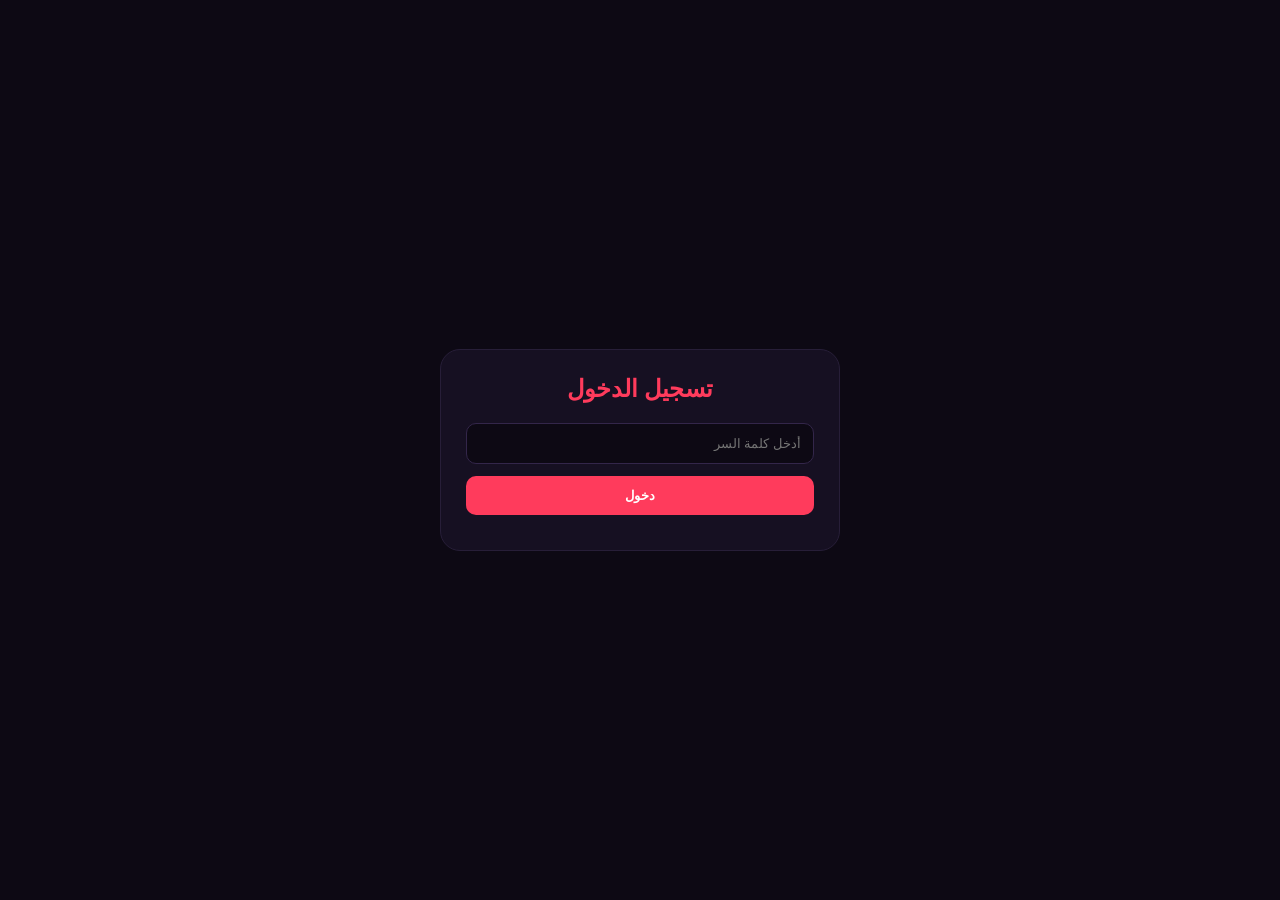
==== admin.html @ 70c2b47e "Add admin panel for memory managementadmin.html" ====
<!DOCTYPE html>
<html lang="ar" dir="rtl">
<head>
  <meta charset="UTF-8">
  <meta name="viewport" content="width=device-width, initial-scale=1.0">
  <title>لوحة التحكم</title>
  <style>
    * { margin: 0; padding: 0; box-sizing: border-box; font-family: sans-serif; }
    body { background-color: #0d0914; color: #fff; min-height: 100vh; padding: 20px; display: flex; justify-content: center; align-items: center; }
    .box { background: #161022; border: 1px solid #271e38; padding: 25px; border-radius: 20px; width: 100%; max-width: 400px; }
    h2 { text-align: center; margin-bottom: 20px; color: #ff3b5c; }
    input, textarea { width: 100%; padding: 12px; margin-bottom: 12px; border-radius: 10px; border: 1px solid #33264a; background: #0d0914; color: #fff; }
    button { width: 100%; padding: 12px; border-radius: 10px; border: none; font-weight: bold; cursor: pointer; margin-bottom: 10px; }
    .btn-add { background: #ff3b5c; color: white; }
    .btn-toggle { background: #2563eb; color: white; }
    .btn-danger { background: #dc2626; color: white; }
    .hidden { display: none !important; }
    .status { text-align: center; margin: 15px 0; font-weight: bold; }
  </style>
</head>
<body>

  <!-- شاشة الدخول -->
  <div id="login-box" class="box">
    <h2>تسجيل الدخول</h2>
    <input type="password" id="pass" placeholder="أدخل كلمة السر">
    <button class="btn-add" onclick="login()">دخول</button>
  </div>

  <!-- لوحة التحكم -->
  <div id="admin-box" class="box hidden">
    <h2>إضافة ذكرى جديدة ✨</h2>
    <input type="text" id="post-title" placeholder="عنوان الذكرى">
    <input type="text" id="post-date" placeholder="التاريخ (مثال: 2026/09/07)">
    <textarea id="post-text" rows="4" placeholder="اكتب الكلام أو البوست هنا..."></textarea>
    <input type="text" id="post-image" placeholder="رابط الصورة (URL)">
    <input type="text" id="post-audio" placeholder="رابط الأغنية/الصوت (MP3 URL)">
    
    <button class="btn-add" onclick="addPost()">نشر الذكرى ✅</button>
    
    <hr style="border-color:#271e38; margin: 20px 0;">
    
    <div class="status" id="status-text"></div>
    <button class="btn-toggle" onclick="toggleSite()">تغيير حالة الموقع (قفل / فتح)</button>
    <button class="btn-danger" onclick="clearAll()">حذف جميع الذكريات 🗑️</button>
  </div>

  <script>
    const SECRET = "2712007";

    function login() {
      if (document.getElementById('pass').value === SECRET) {
        document.getElementById('login-box').classList.add('hidden');
        document.getElementById('admin-box').classList.remove('hidden');
        updateStatusUI();
      } else {
        alert("كلمة السر خاطئة!");
      }
    }

    function addPost() {
      const title = document.getElementById('post-title').value;
      const date = document.getElementById('post-date').value;
      const text = document.getElementById('post-text').value;
      const image = document.getElementById('post-image').value;
      const audio = document.getElementById('post-audio').value;

      if (!title || !text) {
        alert("يرجى كتابة العنوان والنص على الأقل!");
        return;
      }

      const posts = JSON.parse(localStorage.getItem('memories_posts') || '[]');
      posts.unshift({ title, date: date || new Date().toLocaleDateString('ar-EG'), text, image, audio });
      
      localStorage.setItem('memories_posts', JSON.stringify(posts));
      alert("تمت إضافة الذكرى بنجاح ✨");
      
      // تفريغ الخانات
      document.getElementById('post-title').value = '';
      document.getElementById('post-date').value = '';
      document.getElementById('post-text').value = '';
      document.getElementById('post-image').value = '';
      document.getElementById('post-audio').value = '';
    }

    function updateStatusUI() {
      const isActive = localStorage.getItem('memories_site_active') !== 'false';
      document.getElementById('status-text').innerHTML = isActive 
        ? "حالة الموقع الآن: <span style='color:#10b981'>مفتوح ✅</span>"
        : "حالة الموقع الآن: <span style='color:#ff3b5c'>مغلق 🔒</span>";
    }

    function toggleSite() {
      const isActive = localStorage.getItem('memories_site_active') !== 'false';
      localStorage.setItem('memories_site_active', !isActive);
      updateStatusUI();
    }

    function clearAll() {
      if (confirm("هل أنت تأكد من حذف كل الذكريات؟")) {
        localStorage.removeItem('memories_posts');
        alert("تم الحذف!");
      }
    }
  </script>
</body>
      </html>
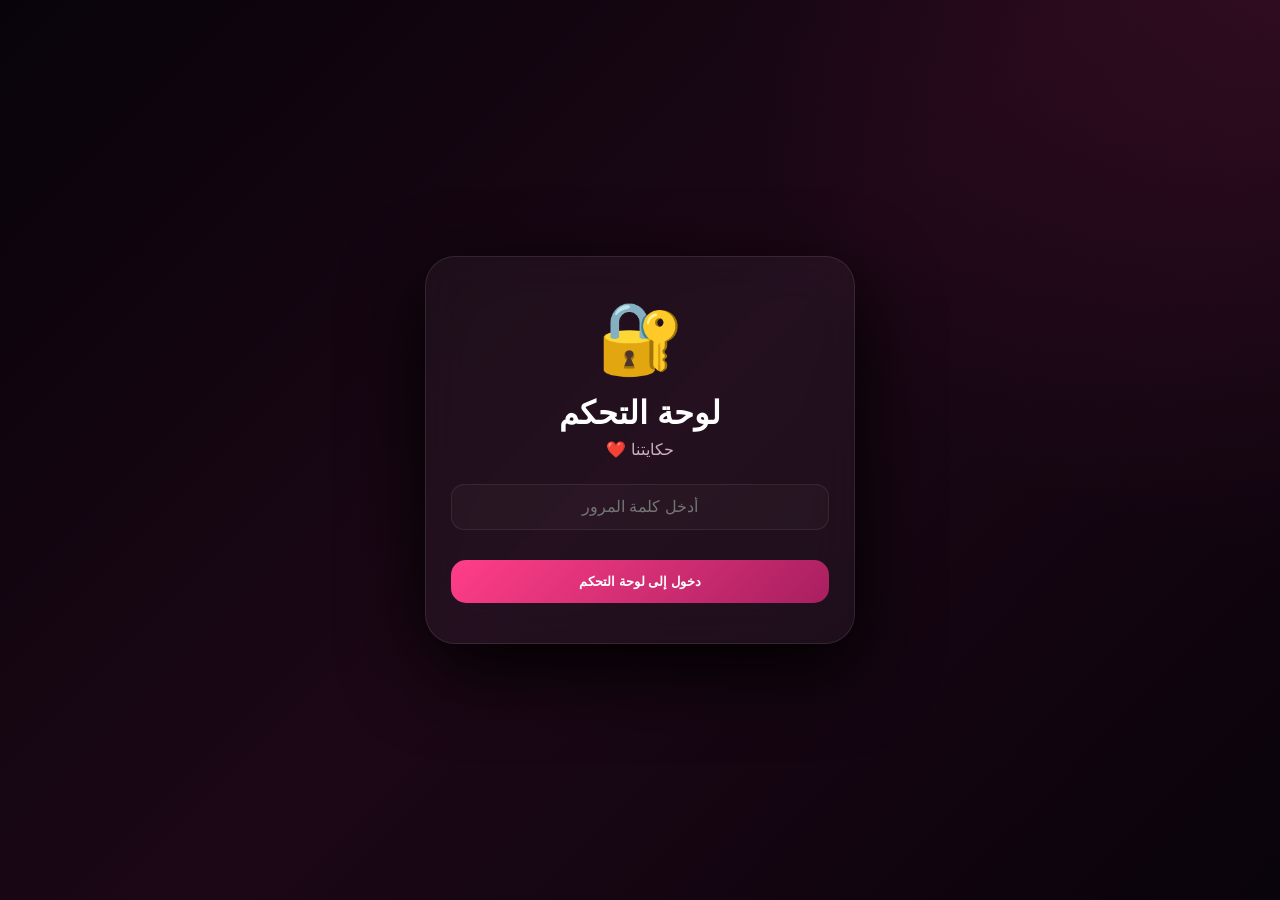
==== commit 50e1f89b: "admin.html" ====
--- a/admin.html
+++ b/admin.html
@@ -1,109 +1,1325 @@
 <!DOCTYPE html>
 <html lang="ar" dir="rtl">
 <head>
-  <meta charset="UTF-8">
-  <meta name="viewport" content="width=device-width, initial-scale=1.0">
-  <title>لوحة التحكم</title>
-  <style>
-    * { margin: 0; padding: 0; box-sizing: border-box; font-family: sans-serif; }
-    body { background-color: #0d0914; color: #fff; min-height: 100vh; padding: 20px; display: flex; justify-content: center; align-items: center; }
-    .box { background: #161022; border: 1px solid #271e38; padding: 25px; border-radius: 20px; width: 100%; max-width: 400px; }
-    h2 { text-align: center; margin-bottom: 20px; color: #ff3b5c; }
-    input, textarea { width: 100%; padding: 12px; margin-bottom: 12px; border-radius: 10px; border: 1px solid #33264a; background: #0d0914; color: #fff; }
-    button { width: 100%; padding: 12px; border-radius: 10px; border: none; font-weight: bold; cursor: pointer; margin-bottom: 10px; }
-    .btn-add { background: #ff3b5c; color: white; }
-    .btn-toggle { background: #2563eb; color: white; }
-    .btn-danger { background: #dc2626; color: white; }
-    .hidden { display: none !important; }
-    .status { text-align: center; margin: 15px 0; font-weight: bold; }
-  </style>
+<meta charset="UTF-8">
+<meta name="viewport" content="width=device-width,initial-scale=1.0">
+<title>لوحة التحكم | حكايتنا</title>
+
+<style>
+*{
+  box-sizing:border-box;
+  margin:0;
+  padding:0;
+}
+
+body{
+  font-family:Arial,Tahoma,sans-serif;
+  background:
+    radial-gradient(circle at top right,#5d173855,transparent 35%),
+    linear-gradient(135deg,#08030a,#1c0716,#09030b);
+  color:#fff;
+  min-height:100vh;
+}
+
+/* LOGIN */
+
+.login{
+  min-height:100vh;
+  display:flex;
+  align-items:center;
+  justify-content:center;
+  padding:20px;
+}
+
+.login-box{
+  width:100%;
+  max-width:430px;
+  padding:40px 25px;
+  text-align:center;
+  border-radius:30px;
+  background:#ffffff0a;
+  border:1px solid #ffffff18;
+  backdrop-filter:blur(20px);
+  box-shadow:0 25px 80px #000;
+}
+
+.logo{
+  font-size:70px;
+  animation:pulse 1.4s infinite;
+}
+
+.login h1{
+  margin:15px 0 8px;
+}
+
+.login p{
+  color:#cbb2be;
+  margin-bottom:25px;
+}
+
+.input{
+  width:100%;
+  padding:15px;
+  border-radius:15px;
+  border:1px solid #ffffff18;
+  background:#ffffff08;
+  color:white;
+  outline:none;
+  text-align:center;
+  font-size:16px;
+}
+
+.input:focus{
+  border-color:#ff5898;
+}
+
+.btn{
+  width:100%;
+  padding:14px;
+  margin-top:15px;
+  border:0;
+  border-radius:15px;
+  color:white;
+  background:linear-gradient(135deg,#ff3e88,#a81f60);
+  font-weight:bold;
+  cursor:pointer;
+}
+
+.error{
+  color:#ff8caf;
+  margin-top:15px;
+  display:none;
+}
+
+/* DASHBOARD */
+
+.dashboard{
+  display:none;
+  min-height:100vh;
+}
+
+.topbar{
+  height:70px;
+  padding:0 25px;
+  display:flex;
+  align-items:center;
+  justify-content:space-between;
+  background:#ffffff08;
+  border-bottom:1px solid #ffffff10;
+  backdrop-filter:blur(15px);
+}
+
+.brand{
+  font-size:20px;
+  font-weight:bold;
+}
+
+.logout{
+  padding:9px 17px;
+  border:0;
+  border-radius:20px;
+  background:#ffffff0d;
+  color:#fff;
+  cursor:pointer;
+}
+
+.layout{
+  display:flex;
+  min-height:calc(100vh - 70px);
+}
+
+/* SIDEBAR */
+
+.sidebar{
+  width:240px;
+  padding:25px 15px;
+  background:#ffffff05;
+  border-left:1px solid #ffffff0b;
+}
+
+.nav-btn{
+  width:100%;
+  padding:14px;
+  margin-bottom:10px;
+  border:0;
+  border-radius:14px;
+  color:#ddd;
+  background:transparent;
+  text-align:right;
+  cursor:pointer;
+  font-size:14px;
+}
+
+.nav-btn:hover,
+.nav-btn.active{
+  background:#ff438822;
+  color:#ff9ec2;
+}
+
+/* CONTENT */
+
+.content{
+  flex:1;
+  padding:30px;
+  max-width:1200px;
+}
+
+.page{
+  display:none;
+}
+
+.page.active{
+  display:block;
+}
+
+.heading{
+  margin-bottom:25px;
+}
+
+.heading h2{
+  font-size:28px;
+}
+
+.heading p{
+  margin-top:8px;
+  color:#a995a0;
+}
+
+/* STATS */
+
+.stats{
+  display:grid;
+  grid-template-columns:repeat(3,1fr);
+  gap:15px;
+  margin-bottom:25px;
+}
+
+.stat{
+  padding:25px;
+  border-radius:22px;
+  background:#ffffff08;
+  border:1px solid #ffffff10;
+}
+
+.stat-icon{
+  font-size:35px;
+}
+
+.stat-number{
+  display:block;
+  margin-top:10px;
+  font-size:27px;
+  color:#ff8eb7;
+  font-weight:bold;
+}
+
+/* CARD */
+
+.card{
+  padding:25px;
+  border-radius:23px;
+  background:#ffffff08;
+  border:1px solid #ffffff10;
+  margin-bottom:20px;
+}
+
+.card h3{
+  margin-bottom:20px;
+}
+
+label{
+  display:block;
+  margin-bottom:8px;
+  color:#d9c3ce;
+  font-size:14px;
+}
+
+textarea,
+input[type="text"],
+input[type="date"],
+input[type="password"]{
+  width:100%;
+  padding:13px;
+  margin-bottom:15px;
+  border-radius:13px;
+  border:1px solid #ffffff14;
+  background:#ffffff07;
+  color:white;
+  outline:none;
+  font-family:inherit;
+}
+
+textarea{
+  min-height:130px;
+  resize:vertical;
+}
+
+.save{
+  width:auto;
+  padding:12px 25px;
+}
+
+/* MEMORY */
+
+.memory-list{
+  display:grid;
+  grid-template-columns:repeat(3,1fr);
+  gap:15px;
+}
+
+.memory-item{
+  padding:20px;
+  border-radius:18px;
+  background:#ffffff07;
+  border:1px solid #ffffff10;
+}
+
+.memory-item .icon{
+  font-size:40px;
+}
+
+.memory-item h4{
+  margin:10px 0;
+}
+
+.delete{
+  margin-top:15px;
+  padding:8px 15px;
+  border:0;
+  border-radius:10px;
+  color:white;
+  background:#ff315522;
+  cursor:pointer;
+}
+
+/* SWITCH */
+
+.setting{
+  display:flex;
+  justify-content:space-between;
+  align-items:center;
+  padding:17px 0;
+  border-bottom:1px solid #ffffff0c;
+}
+
+.switch{
+  width:50px;
+  height:27px;
+  border-radius:20px;
+  background:#555;
+  position:relative;
+  cursor:pointer;
+}
+
+.switch:before{
+  content:"";
+  position:absolute;
+  width:21px;
+  height:21px;
+  top:3px;
+  right:4px;
+  border-radius:50%;
+  background:white;
+  transition:.3s;
+}
+
+.switch.on{
+  background:#ff4388;
+}
+
+.switch.on:before{
+  right:25px;
+}
+
+/* TOAST */
+
+.toast{
+  position:fixed;
+  bottom:25px;
+  left:50%;
+  transform:translateX(-50%) translateY(100px);
+  padding:13px 25px;
+  border-radius:30px;
+  background:#ff4388;
+  color:white;
+  opacity:0;
+  transition:.4s;
+  z-index:9999;
+}
+
+.toast.show{
+  opacity:1;
+  transform:translateX(-50%) translateY(0);
+}
+
+@keyframes pulse{
+  0%,100%{transform:scale(1)}
+  50%{transform:scale(1.12)}
+}
+
+@media(max-width:800px){
+
+  .layout{
+    display:block;
+  }
+
+  .sidebar{
+    width:100%;
+    display:flex;
+    overflow-x:auto;
+    padding:10px;
+    gap:8px;
+  }
+
+  .nav-btn{
+    min-width:130px;
+    margin:0;
+    text-align:center;
+  }
+
+  .content{
+    padding:20px 15px;
+  }
+
+  .stats{
+    grid-template-columns:1fr;
+  }
+
+  .memory-list{
+    grid-template-columns:1fr;
+  }
+}
+</style>
 </head>
+
 <body>
 
-  <!-- شاشة الدخول -->
-  <div id="login-box" class="box">
-    <h2>تسجيل الدخول</h2>
-    <input type="password" id="pass" placeholder="أدخل كلمة السر">
-    <button class="btn-add" onclick="login()">دخول</button>
+
+<!-- LOGIN -->
+
+<div class="login" id="login">
+
+  <div class="login-box">
+
+    <div class="logo">🔐</div>
+
+    <h1>لوحة التحكم</h1>
+
+    <p>حكايتنا ❤️</p>
+
+    <input
+      id="password"
+      class="input"
+      type="password"
+      placeholder="أدخل كلمة المرور"
+      onkeydown="if(event.key==='Enter')login()"
+    >
+
+    <button class="btn" onclick="login()">
+      دخول إلى لوحة التحكم
+    </button>
+
+    <div class="error" id="error">
+      ❌ كلمة المرور غير صحيحة
+    </div>
+
   </div>
 
-  <!-- لوحة التحكم -->
-  <div id="admin-box" class="box hidden">
-    <h2>إضافة ذكرى جديدة ✨</h2>
-    <input type="text" id="post-title" placeholder="عنوان الذكرى">
-    <input type="text" id="post-date" placeholder="التاريخ (مثال: 2026/09/07)">
-    <textarea id="post-text" rows="4" placeholder="اكتب الكلام أو البوست هنا..."></textarea>
-    <input type="text" id="post-image" placeholder="رابط الصورة (URL)">
-    <input type="text" id="post-audio" placeholder="رابط الأغنية/الصوت (MP3 URL)">
-    
-    <button class="btn-add" onclick="addPost()">نشر الذكرى ✅</button>
-    
-    <hr style="border-color:#271e38; margin: 20px 0;">
-    
-    <div class="status" id="status-text"></div>
-    <button class="btn-toggle" onclick="toggleSite()">تغيير حالة الموقع (قفل / فتح)</button>
-    <button class="btn-danger" onclick="clearAll()">حذف جميع الذكريات 🗑️</button>
+</div>
+
+
+<!-- DASHBOARD -->
+
+<div class="dashboard" id="dashboard">
+
+  <div class="topbar">
+
+    <div class="brand">
+      ❤️ حكايتنا — لوحة التحكم
+    </div>
+
+    <button class="logout" onclick="logout()">
+      تسجيل الخروج
+    </button>
+
   </div>
 
-  <script>
-    const SECRET = "2712007";
-
-    function login() {
-      if (document.getElementById('pass').value === SECRET) {
-        document.getElementById('login-box').classList.add('hidden');
-        document.getElementById('admin-box').classList.remove('hidden');
-        updateStatusUI();
-      } else {
-        alert("كلمة السر خاطئة!");
-      }
-    }
-
-    function addPost() {
-      const title = document.getElementById('post-title').value;
-      const date = document.getElementById('post-date').value;
-      const text = document.getElementById('post-text').value;
-      const image = document.getElementById('post-image').value;
-      const audio = document.getElementById('post-audio').value;
-
-      if (!title || !text) {
-        alert("يرجى كتابة العنوان والنص على الأقل!");
-        return;
-      }
-
-      const posts = JSON.parse(localStorage.getItem('memories_posts') || '[]');
-      posts.unshift({ title, date: date || new Date().toLocaleDateString('ar-EG'), text, image, audio });
-      
-      localStorage.setItem('memories_posts', JSON.stringify(posts));
-      alert("تمت إضافة الذكرى بنجاح ✨");
-      
-      // تفريغ الخانات
-      document.getElementById('post-title').value = '';
-      document.getElementById('post-date').value = '';
-      document.getElementById('post-text').value = '';
-      document.getElementById('post-image').value = '';
-      document.getElementById('post-audio').value = '';
-    }
-
-    function updateStatusUI() {
-      const isActive = localStorage.getItem('memories_site_active') !== 'false';
-      document.getElementById('status-text').innerHTML = isActive 
-        ? "حالة الموقع الآن: <span style='color:#10b981'>مفتوح ✅</span>"
-        : "حالة الموقع الآن: <span style='color:#ff3b5c'>مغلق 🔒</span>";
-    }
-
-    function toggleSite() {
-      const isActive = localStorage.getItem('memories_site_active') !== 'false';
-      localStorage.setItem('memories_site_active', !isActive);
-      updateStatusUI();
-    }
-
-    function clearAll() {
-      if (confirm("هل أنت تأكد من حذف كل الذكريات؟")) {
-        localStorage.removeItem('memories_posts');
-        alert("تم الحذف!");
-      }
-    }
-  </script>
+
+  <div class="layout">
+
+    <!-- SIDEBAR -->
+
+    <aside class="sidebar">
+
+      <button class="nav-btn active"
+        onclick="showPage('home',this)">
+        🏠 الرئيسية
+      </button>
+
+      <button class="nav-btn"
+        onclick="showPage('site',this)">
+        ✏️ تعديل الموقع
+      </button>
+
+      <button class="nav-btn"
+        onclick="showPage('memories',this)">
+        📸 الذكريات
+      </button>
+
+      <button class="nav-btn"
+        onclick="showPage('timeline',this)">
+        📖 الحكاية
+      </button>
+
+      <button class="nav-btn"
+        onclick="showPage('security',this)">
+        🔐 الأمان
+      </button>
+
+      <button class="nav-btn"
+        onclick="showPage('settings',this)">
+        ⚙️ الإعدادات
+      </button>
+
+    </aside>
+
+
+    <!-- CONTENT -->
+
+    <main class="content">
+
+
+      <!-- HOME -->
+
+      <div class="page active" id="home">
+
+        <div class="heading">
+
+          <h2>مرحبًا بك ❤️</h2>
+
+          <p>
+            إدارة موقع ذكرياتنا من مكان واحد.
+          </p>
+
+        </div>
+
+
+        <div class="stats">
+
+          <div class="stat">
+
+            <div class="stat-icon">📸</div>
+
+            <span>الذكريات</span>
+
+            <span class="stat-number" id="memoryCount">
+              3
+            </span>
+
+          </div>
+
+
+          <div class="stat">
+
+            <div class="stat-icon">❤️</div>
+
+            <span>حالة الموقع</span>
+
+            <span class="stat-number">
+              متصل
+            </span>
+
+          </div>
+
+
+          <div class="stat">
+
+            <div class="stat-icon">⏳</div>
+
+            <span>تاريخ البداية</span>
+
+            <span class="stat-number"
+              style="font-size:18px">
+              27/12/2007
+            </span>
+
+          </div>
+
+        </div>
+
+
+        <div class="card">
+
+          <h3>⚡ اختصارات سريعة</h3>
+
+          <button
+            class="btn save"
+            onclick="showPage('memories')">
+            📸 إدارة الذكريات
+          </button>
+
+          <button
+            class="btn save"
+            onclick="showPage('site')">
+            ✏️ تعديل الموقع
+          </button>
+
+        </div>
+
+      </div>
+
+
+      <!-- SITE -->
+
+      <div class="page" id="site">
+
+        <div class="heading">
+
+          <h2>✏️ تعديل الموقع</h2>
+
+          <p>
+            عدّل النصوص الأساسية في الموقع.
+          </p>
+
+        </div>
+
+
+        <div class="card">
+
+          <h3>العنوان الرئيسي</h3>
+
+          <label>عنوان الموقع</label>
+
+          <input
+            id="siteTitle"
+            type="text"
+            value="حكايتنا ❤️"
+          >
+
+          <label>الوصف</label>
+
+          <textarea id="siteDescription">ليست مجرد قصة عادية... إنها مجموعة من اللحظات والضحكات والذكريات التي أصبحت جزءًا من القلب.</textarea>
+
+          <button
+            class="btn save"
+            onclick="saveSite()">
+            💾 حفظ التعديلات
+          </button>
+
+        </div>
+
+
+        <div class="card">
+
+          <h3>⏳ عداد الذكريات</h3>
+
+          <label>تاريخ البداية</label>
+
+          <input
+            id="startDate"
+            type="date"
+            value="2007-12-27"
+          >
+
+          <button
+            class="btn save"
+            onclick="saveDate()">
+            💾 حفظ التاريخ
+          </button>
+
+        </div>
+
+      </div>
+
+
+      <!-- MEMORIES -->
+
+      <div class="page" id="memories">
+
+        <div class="heading">
+
+          <h2>📸 إدارة الذكريات</h2>
+
+          <p>
+            أضف ذكريات جديدة للموقع.
+          </p>
+
+        </div>
+
+
+        <div class="card">
+
+          <h3>➕ إضافة ذكرى</h3>
+
+          <label>عنوان الذكرى</label>
+
+          <input
+            id="memoryTitle"
+            type="text"
+            placeholder="مثال: أول صورة لنا"
+          >
+
+          <label>الوصف</label>
+
+          <textarea
+            id="memoryDescription"
+            placeholder="اكتب تفاصيل الذكرى..."
+          ></textarea>
+
+          <button
+            class="btn save"
+            onclick="addMemory()">
+            ➕ إضافة الذكرى
+          </button>
+
+        </div>
+
+
+        <div class="memory-list" id="memoryList">
+
+          <div class="memory-item">
+
+            <div class="icon">📸</div>
+
+            <h4>أول ذكرى</h4>
+
+            <p>أول لحظة بدأت فيها الحكاية.</p>
+
+            <button
+              class="delete"
+              onclick="deleteMemory(this)">
+              حذف
+            </button>
+
+          </div>
+
+
+          <div class="memory-item">
+
+            <div class="icon">💬</div>
+
+            <h4>أول محادثة</h4>
+
+            <p>كلمات بسيطة أصبحت ذكرى جميلة.</p>
+
+            <button
+              class="delete"
+              onclick="deleteMemory(this)">
+              حذف
+            </button>
+
+          </div>
+
+
+          <div class="memory-item">
+
+            <div class="icon">💕</div>
+
+            <h4>لحظة مميزة</h4>
+
+            <p>لحظة نتمنى أن تبقى للأبد.</p>
+
+            <button
+              class="delete"
+              onclick="deleteMemory(this)">
+              حذف
+            </button>
+
+          </div>
+
+        </div>
+
+      </div>
+
+
+      <!-- TIMELINE -->
+
+      <div class="page" id="timeline">
+
+        <div class="heading">
+
+          <h2>📖 إدارة الحكاية</h2>
+
+          <p>
+            أضف محطات جديدة إلى قصتكم.
+          </p>
+
+        </div>
+
+
+        <div class="card">
+
+          <h3>➕ إضافة محطة</h3>
+
+          <label>العنوان</label>
+
+          <input
+            id="eventTitle"
+            type="text"
+            placeholder="مثال: أول مقابلة"
+          >
+
+          <label>التفاصيل</label>
+
+          <textarea
+            id="eventText"
+            placeholder="اكتب تفاصيل المحطة..."
+          ></textarea>
+
+          <button
+            class="btn save"
+            onclick="addEvent()">
+            ➕ إضافة
+          </button>
+
+        </div>
+
+
+        <div id="eventsList"></div>
+
+      </div>
+
+
+      <!-- SECURITY -->
+
+      <div class="page" id="security">
+
+        <div class="heading">
+
+          <h2>🔐 الأمان</h2>
+
+          <p>
+            إعدادات كلمات المرور.
+          </p>
+
+        </div>
+
+
+        <div class="card">
+
+          <h3>كلمة سر الغرفة السرية</h3>
+
+          <input
+            id="secretPassword"
+            type="password"
+            value="272006"
+          >
+
+          <button
+            class="btn save"
+            onclick="saveSecret()">
+            🔒 حفظ كلمة السر
+          </button>
+
+        </div>
+
+
+        <div class="card">
+
+          <h3>كلمة سر لوحة التحكم</h3>
+
+          <input
+            id="adminPassword"
+            type="password"
+            value="2712007"
+          >
+
+          <button
+            class="btn save"
+            onclick="saveAdminPassword()">
+            🔒 تغيير كلمة المرور
+          </button>
+
+        </div>
+
+      </div>
+
+
+      <!-- SETTINGS -->
+
+      <div class="page" id="settings">
+
+        <div class="heading">
+
+          <h2>⚙️ الإعدادات</h2>
+
+          <p>
+            التحكم في تأثيرات الموقع.
+          </p>
+
+        </div>
+
+
+        <div class="card">
+
+          <div class="setting">
+
+            <div>
+              ❤️ تأثير القلوب
+            </div>
+
+            <div
+              class="switch on"
+              id="heartSwitch"
+              onclick="toggleSwitch(this)">
+            </div>
+
+          </div>
+
+
+          <div class="setting">
+
+            <div>
+              ✨ القلوب الخلفية
+            </div>
+
+            <div
+              class="switch on"
+              id="backgroundSwitch"
+              onclick="toggleSwitch(this)">
+            </div>
+
+          </div>
+
+
+          <div class="setting">
+
+            <div>
+              🎵 الموسيقى
+            </div>
+
+            <div
+              class="switch"
+              id="musicSwitch"
+              onclick="toggleSwitch(this)">
+            </div>
+
+          </div>
+
+        </div>
+
+      </div>
+
+
+    </main>
+
+  </div>
+
+</div>
+
+
+<div class="toast" id="toast">
+تم الحفظ بنجاح ❤️
+</div>
+
+
+<script>
+
+/* =========================
+   تسجيل الدخول
+========================= */
+
+const ADMIN_PASSWORD="2712007";
+
+function login(){
+
+const password=
+document.getElementById("password").value;
+
+const error=
+document.getElementById("error");
+
+if(password===ADMIN_PASSWORD){
+
+document.getElementById("login").style.display="none";
+
+document.getElementById("dashboard").style.display="block";
+
+error.style.display="none";
+
+}else{
+
+error.style.display="block";
+
+}
+
+}
+
+
+document
+.getElementById("password")
+.addEventListener("keydown",e=>{
+
+if(e.key==="Enter") login();
+
+});
+
+
+/* =========================
+   تسجيل الخروج
+========================= */
+
+function logout(){
+
+document.getElementById("dashboard").style.display="none";
+
+document.getElementById("login").style.display="flex";
+
+document.getElementById("password").value="";
+
+}
+
+
+/* =========================
+   التنقل
+========================= */
+
+function showPage(id,button){
+
+document
+.querySelectorAll(".page")
+.forEach(page=>{
+page.classList.remove("active");
+});
+
+const page=document.getElementById(id);
+
+if(page){
+page.classList.add("active");
+}
+
+document
+.querySelectorAll(".nav-btn")
+.forEach(btn=>{
+btn.classList.remove("active");
+});
+
+if(button){
+button.classList.add("active");
+}
+
+}
+
+
+/* =========================
+   حفظ الموقع
+========================= */
+
+function saveSite(){
+
+const title=
+document.getElementById("siteTitle").value;
+
+const description=
+document.getElementById("siteDescription").value;
+
+localStorage.setItem(
+"siteTitle",
+title
+);
+
+localStorage.setItem(
+"siteDescription",
+description
+);
+
+toast();
+
+}
+
+
+/* =========================
+   حفظ التاريخ
+========================= */
+
+function saveDate(){
+
+const date=
+document.getElementById("startDate").value;
+
+localStorage.setItem(
+"startDate",
+date
+);
+
+toast();
+
+}
+
+
+/* =========================
+   إضافة ذكرى
+========================= */
+
+function addMemory(){
+
+const title=
+document.getElementById("memoryTitle").value;
+
+const description=
+document.getElementById("memoryDescription").value;
+
+if(!title){
+
+alert("اكتب عنوان الذكرى أولًا");
+
+return;
+
+}
+
+const item=
+document.createElement("div");
+
+item.className="memory-item";
+
+item.innerHTML=`
+
+<div class="icon">❤️</div>
+
+<h4>${escapeHTML(title)}</h4>
+
+<p>${escapeHTML(description)}</p>
+
+<button
+class="delete"
+onclick="deleteMemory(this)">
+حذف
+</button>
+
+`;
+
+document
+.getElementById("memoryList")
+.appendChild(item);
+
+document
+.getElementById("memoryTitle")
+.value="";
+
+document
+.getElementById("memoryDescription")
+.value="";
+
+updateMemoryCount();
+
+toast();
+
+}
+
+
+/* =========================
+   حذف ذكرى
+========================= */
+
+function deleteMemory(button){
+
+if(confirm("هل تريد حذف هذه الذكرى؟")){
+
+button
+.parentElement
+.remove();
+
+updateMemoryCount();
+
+toast();
+
+}
+
+}
+
+
+function updateMemoryCount(){
+
+const count=
+document
+.querySelectorAll(".memory-item")
+.length;
+
+document
+.getElementById("memoryCount")
+.textContent=count;
+
+}
+
+
+/* =========================
+   إضافة حدث
+========================= */
+
+function addEvent(){
+
+const title=
+document.getElementById("eventTitle").value;
+
+const text=
+document.getElementById("eventText").value;
+
+if(!title){
+
+alert("اكتب عنوان المحطة");
+
+return;
+
+}
+
+const card=
+document.createElement("div");
+
+card.className="card";
+
+card.innerHTML=`
+
+<h3>❤️ ${escapeHTML(title)}</h3>
+
+<p style="color:#cdb8c4;line-height:2">
+${escapeHTML(text)}
+</p>
+
+<button
+class="delete"
+onclick="this.parentElement.remove()">
+حذف
+</button>
+
+`;
+
+document
+.getElementById("eventsList")
+.appendChild(card);
+
+document.getElementById("eventTitle").value="";
+
+document.getElementById("eventText").value="";
+
+toast();
+
+}
+
+
+/* =========================
+   الأمان
+========================= */
+
+function saveSecret(){
+
+const password=
+document.getElementById("secretPassword").value;
+
+localStorage.setItem(
+"secretPassword",
+password
+);
+
+toast();
+
+}
+
+
+function saveAdminPassword(){
+
+const password=
+document.getElementById("adminPassword").value;
+
+if(password.length<4){
+
+alert("كلمة المرور قصيرة جدًا");
+
+return;
+
+}
+
+localStorage.setItem(
+"adminPassword",
+password
+);
+
+toast();
+
+}
+
+
+/* =========================
+   الإعدادات
+========================= */
+
+function toggleSwitch(element){
+
+element.classList.toggle("on");
+
+toast();
+
+}
+
+
+/* =========================
+   رسالة الحفظ
+========================= */
+
+function toast(){
+
+const box=
+document.getElementById("toast");
+
+box.classList.add("show");
+
+setTimeout(()=>{
+box.classList.remove("show");
+},2000);
+
+}
+
+
+/* =========================
+   حماية النصوص
+========================= */
+
+function escapeHTML(text){
+
+return String(text)
+.replace(/&/g,"&amp;")
+.replace(/</g,"&lt;")
+.replace(/>/g,"&gt;")
+.replace(/"/g,"&quot;")
+.replace(/'/g,"&#039;");
+
+}
+
+
+/* =========================
+   تحميل البيانات
+========================= */
+
+window.addEventListener("load",()=>{
+
+const title=
+localStorage.getItem("siteTitle");
+
+const description=
+localStorage.getItem("siteDescription");
+
+const date=
+localStorage.getItem("startDate");
+
+const secret=
+localStorage.getItem("secretPassword");
+
+if(title)
+document.getElementById("siteTitle").value=title;
+
+if(description)
+document.getElementById("siteDescription").value=description;
+
+if(date)
+document.getElementById("startDate").value=date;
+
+if(secret)
+document.getElementById("secretPassword").value=secret;
+
+updateMemoryCount();
+
+});
+
+</script>
+
 </body>
-      </html>
-      
+  </html>
